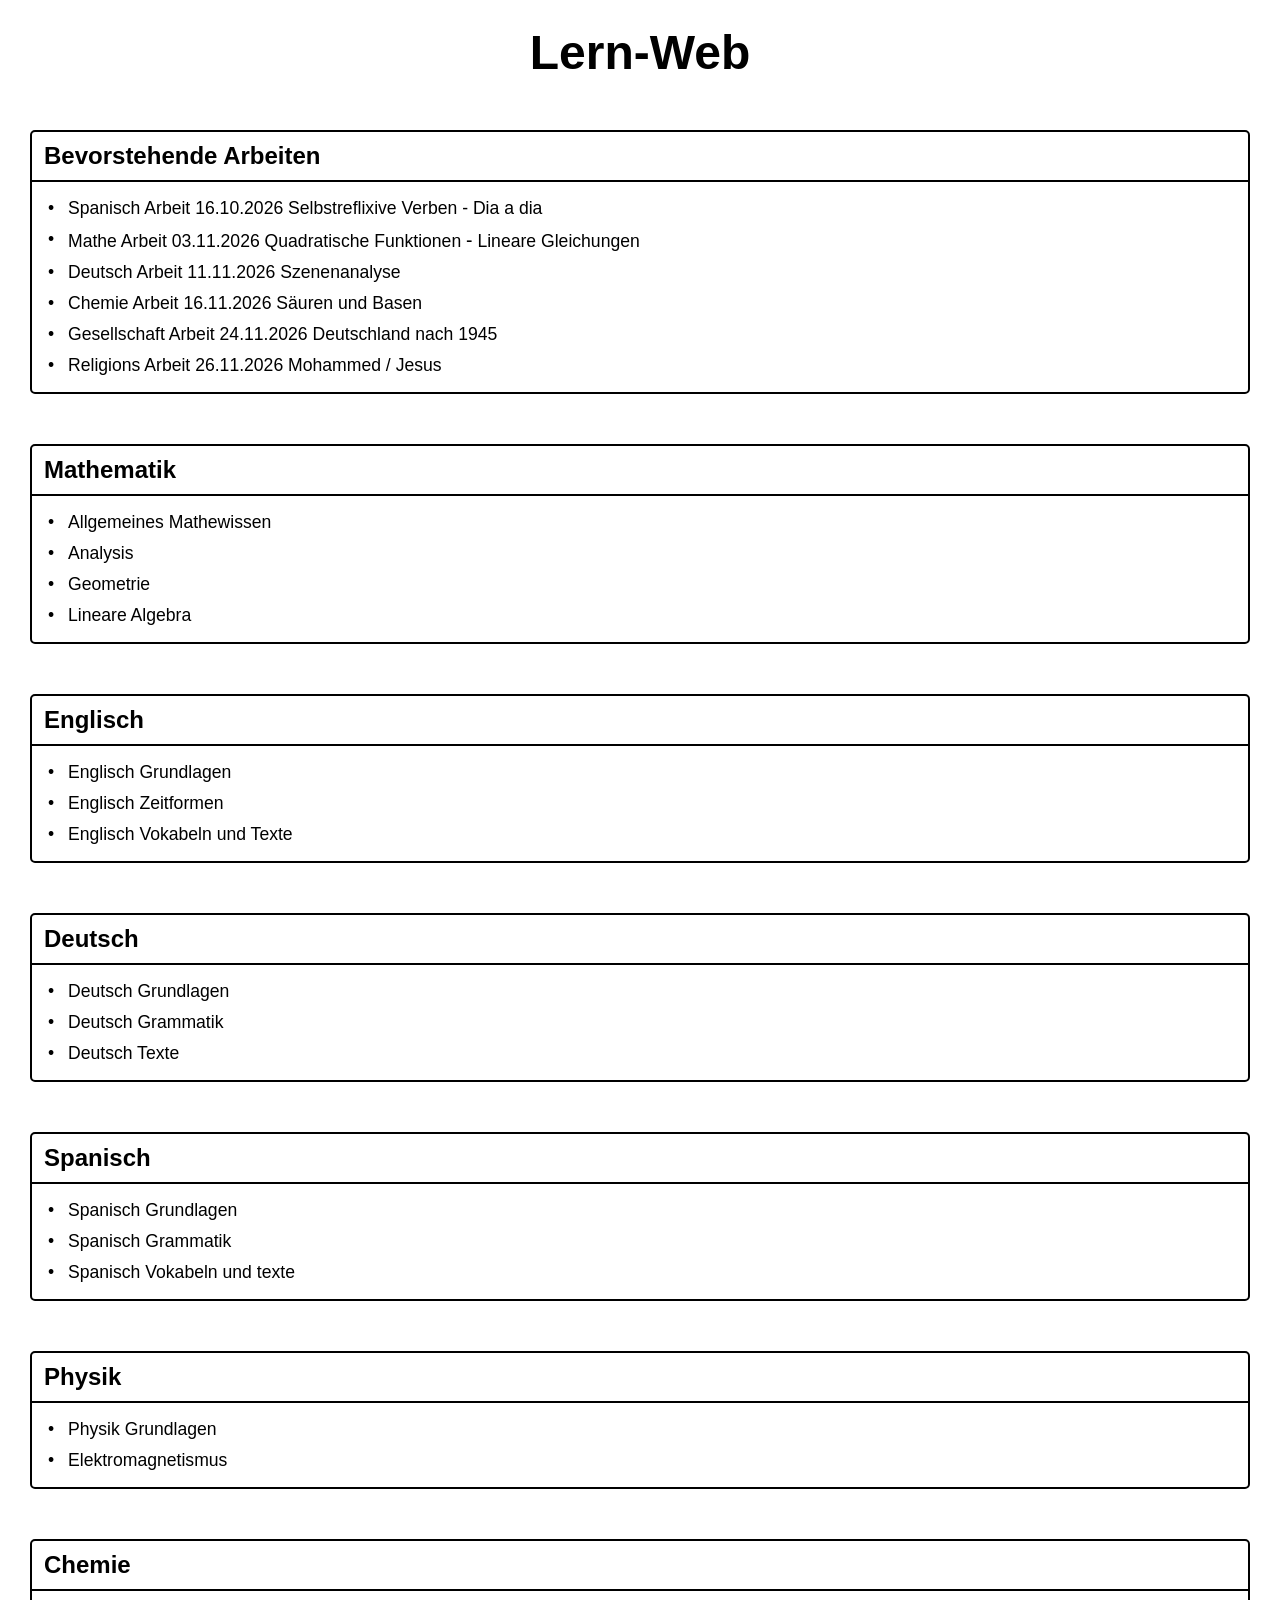
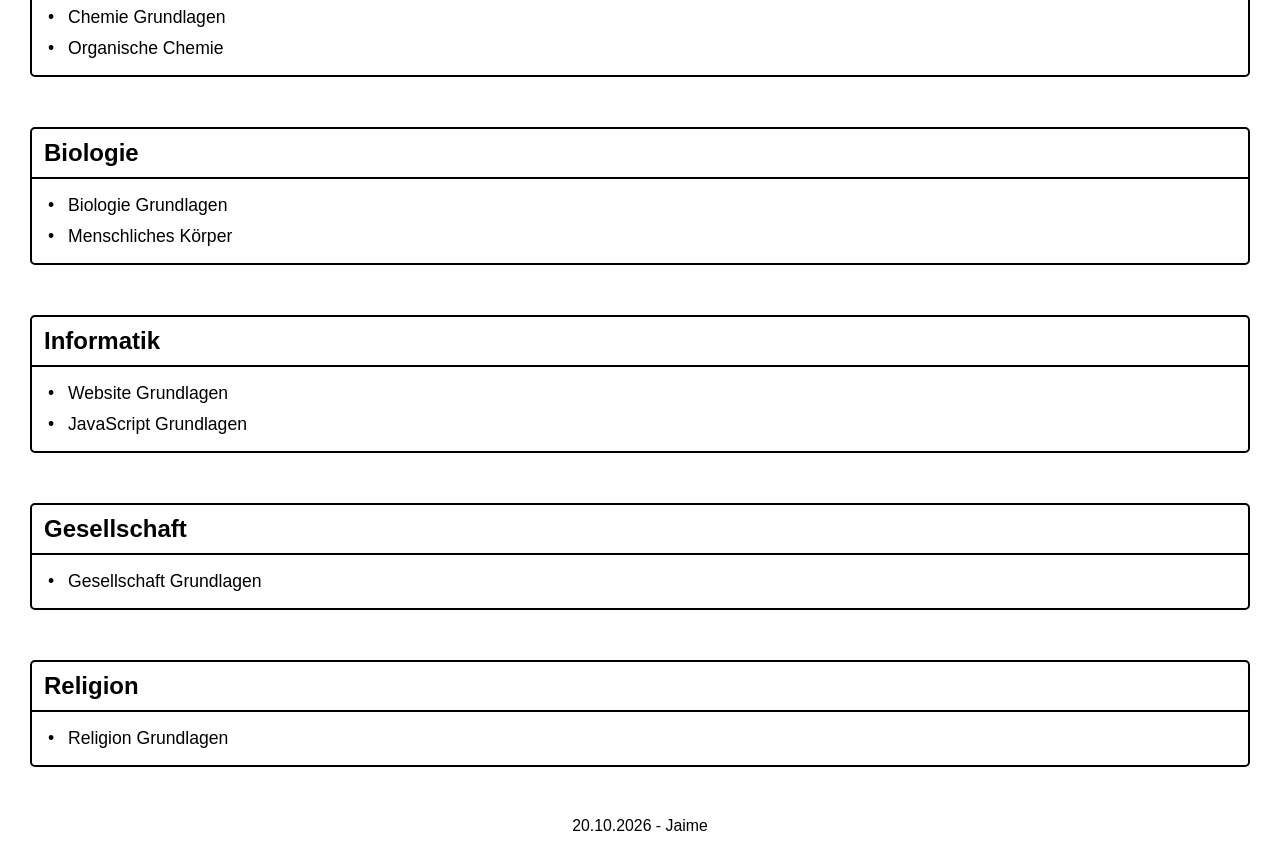
==== index.html @ 1feef7f4 "Update" ====
<!doctype html>
<html lang="de">
  <head>
    <meta charset="UTF-8" />
    <meta name="viewport" content="width=device-width, initial-scale=1.0" />
    <link rel="stylesheet" href="styles.css" />

    <title>Lern-Web</title>
  </head>
  <body>
    <header>
      <h1 id="page-title">Lern-Web</h1>
    </header>

    <main>
      <section class="theme">
        <div class="title">
          <h2 class="theme-title">Bevorstehende Arbeiten</h2>
        </div>
        <div class="infos">
          <ul>
            <li>
              <a href="spanish-grammar.html"
                >Spanisch Arbeit 16.10.2026 Selbstreflixive Verben</a
              >
              <a href="spanish-vocabulary.html"> - Dia a dia </a>
            </li>
            <li>
              <a href="analysis.html"
                >Mathe Arbeit 03.11.2026 Quadratische Funktionen</a
              >
              <p style="display: inline">-</p>
              <a href="general-math.html">Lineare Gleichungen</a>
            </li>
            <li>
              <a href="deutsch-text.html"
                >Deutsch Arbeit 11.11.2026 Szenenanalyse</a
              >
            </li>
            <li>
              <a href="chemie-basics.html"
                >Chemie Arbeit 16.11.2026 Säuren und Basen</a
              >
            </li>
            <li>
              <a href="gesellschaft-basics.html"
                >Gesellschaft Arbeit 24.11.2026 Deutschland nach 1945</a
              >
            </li>
            <li>
              <a href="" religion-basics.html
                >Religions Arbeit 26.11.2026 Mohammed / Jesus</a
              >
            </li>
          </ul>
        </div>
      </section>

      <section class="theme">
        <div class="title">
          <h2 class="theme-title">Mathematik</h2>
        </div>
        <div class="infos">
          <ul>
            <li><a href="general-math.html">Allgemeines Mathewissen</a></li>
            <li><a href="analysis.html">Analysis</a></li>
            <li><a href="geometry.html">Geometrie</a></li>
            <li><a href="linear-algebra.html">Lineare Algebra</a></li>
          </ul>
        </div>
      </section>

      <section class="theme">
        <div class="title">
          <h2 class="theme-title">Englisch</h2>
        </div>
        <div class="infos">
          <ul>
            <li><a href="english-basics.html">Englisch Grundlagen</a></li>
            <li><a href="english-time.html">Englisch Zeitformen</a></li>
            <li>
              <a href="english-vocabulary.html">Englisch Vokabeln und Texte</a>
            </li>
          </ul>
        </div>
      </section>

      <section class="theme">
        <div class="title">
          <h2 class="theme-title">Deutsch</h2>
        </div>
        <div class="infos">
          <ul>
            <li><a href="deutsch-basics.html">Deutsch Grundlagen</a></li>
            <li><a href="deutsch-grammar.html">Deutsch Grammatik</a></li>
            <li><a href="deutsch-text.html">Deutsch Texte</a></li>
          </ul>
        </div>
      </section>

      <section class="theme">
        <div class="title">
          <h2 class="theme-title">Spanisch</h2>
        </div>
        <div class="infos">
          <ul>
            <li><a href="spanish-basics.html">Spanisch Grundlagen</a></li>
            <li><a href="spanish-grammar.html">Spanisch Grammatik</a></li>
            <li>
              <a href="spanish-vocabulary.html">Spanisch Vokabeln und texte</a>
            </li>
          </ul>
        </div>
      </section>

      <section class="theme">
        <div class="title">
          <h2 class="theme-title">Physik</h2>
        </div>
        <div class="infos">
          <ul>
            <li><a href="physics-basics.html">Physik Grundlagen</a></li>
            <li>
              <a href="physics-electromagnetism.html">Elektromagnetismus</a>
            </li>
          </ul>
        </div>
      </section>

      <section class="theme">
        <div class="title">
          <h2 class="theme-title">Chemie</h2>
        </div>
        <div class="infos">
          <ul>
            <li><a href="chemie-basics.html">Chemie Grundlagen</a></li>
            <li><a href="chemie-organic.html">Organische Chemie</a></li>
          </ul>
        </div>
      </section>

      <section class="theme">
        <div class="title">
          <h2 class="theme-title">Biologie</h2>
        </div>
        <div class="infos">
          <ul>
            <li><a href="biology-basics.html">Biologie Grundlagen</a></li>
            <li><a href="biology-human-body.html">Menschliches Körper</a></li>
          </ul>
        </div>
      </section>

      <section class="theme">
        <div class="title">
          <h2 class="theme-title">Informatik</h2>
        </div>
        <div class="infos">
          <ul>
            <li><a href="web-basics.html">Website Grundlagen</a></li>
            <li><a href="javascript-basics.html">JavaScript Grundlagen</a></li>
          </ul>
        </div>
      </section>

      <section class="theme">
        <div class="title">
          <h2 class="theme-title">Gesellschaft</h2>
        </div>
        <div class="infos">
          <ul>
            <li>
              <a href="gesellschaft-basics.html">Gesellschaft Grundlagen</a>
            </li>
          </ul>
        </div>
      </section>

      <section class="theme">
        <div class="title">
          <h2 class="theme-title">Religion</h2>
        </div>
        <div class="infos">
          <ul>
            <li><a href="religion-basics.html">Religion Grundlagen</a></li>
          </ul>
        </div>
      </section>
    </main>

    <footer>
      <p id="footer">20.10.2026 - Jaime</p>
    </footer>
  </body>
</html>
---- styles.css ----
body {
  font-family: sans-serif;
  margin: 0 auto;
}

button {
  padding: 10px 20px;
  font-size: 1em;
  border-radius: 4px;
  border: 1px solid black;
  background-color: white;
  margin-bottom: 15px;
}

button:hover {
  background-color: rgb(210, 210, 210);
  cursor: pointer;
}

p {
  margin-bottom: 4px;
  font-size: 1.1em;
  font-family: Poppins, sans-serif;
}

a {
  text-decoration: none;
  color: black;
}

a:hover {
  color: rgb(210, 210, 210);
  text-decoration: underline;
}

a:active {
  color: rgb(210, 210, 210);
  text-decoration: underline;
}

a:visited {
  color: black;
}

a:focus {
  color: rgb(210, 210, 210);
  text-decoration: underline;
}

a:link {
  color: black;
}

footer {
  text-align: center;
  margin-top: 50px;
  margin-bottom: 20px;
  font-size: 0.9em;
}

.beschreibung {
  margin-left: 30px;
  margin-right: 30px;
}

.inhalt {
  display: flex;
  text-align: center;
  gap: 20px;
}

.inhalt img {
  width: 25%;
  height: auto;
}

#page-title {
  text-align: center;
  font-size: 3em;
  margin-top: 25px;
  margin-bottom: 40px;
}
.theme {
  min-width: 80%;
  max-width: 95%;
  margin-right: auto;
  margin-left: auto;
  margin-top: 50px;
  margin-bottom: 50px;
  border-radius: 5px;
  border: 2px solid black;
}

.title {
  border-bottom: 2px solid black;
}

.theme-title {
  font-size: 1.8 em;
  margin-left: 12px;
  margin-bottom: 10px;
  margin-top: 10px;
}

.infos {
  margin-left: 16px;
  margin-right: 16px;
}

ul {
  list-style: none; /* Standard-Punkt entfernen */
  padding-left: 0;
}

table {
  width: 95%;
  border-collapse: collapse;
  margin-top: 50px;
  margin-bottom: 30px;
}

.flex {
  display: flex;
  flex-direction: row;
  justify-content: flex-start;
  align-items: flex-start;
  flex-wrap: nowrap;
  gap: 0px;
}

.flex table th,
td {
  flex-shrink: 0;
}

th,
td {
  border: 1px solid black;
  padding: 8px;
  text-align: left;
}

ul li {
  position: relative;
  padding-left: 20px; /* Abstand zwischen Text und individuellem Punkt */
  margin-bottom: 10px; /* Abstand zwischen den Listenelementen */
  font-size: 1.1em; /* Schriftgröße der Listenelemente */
}

ul li::before {
  content: "•"; /* Eigenen Punkt definieren */
  position: absolute;
  left: 0; /* Exakte Position des Punktes im div */
  color: black; /* Farbe des Punktes */
}
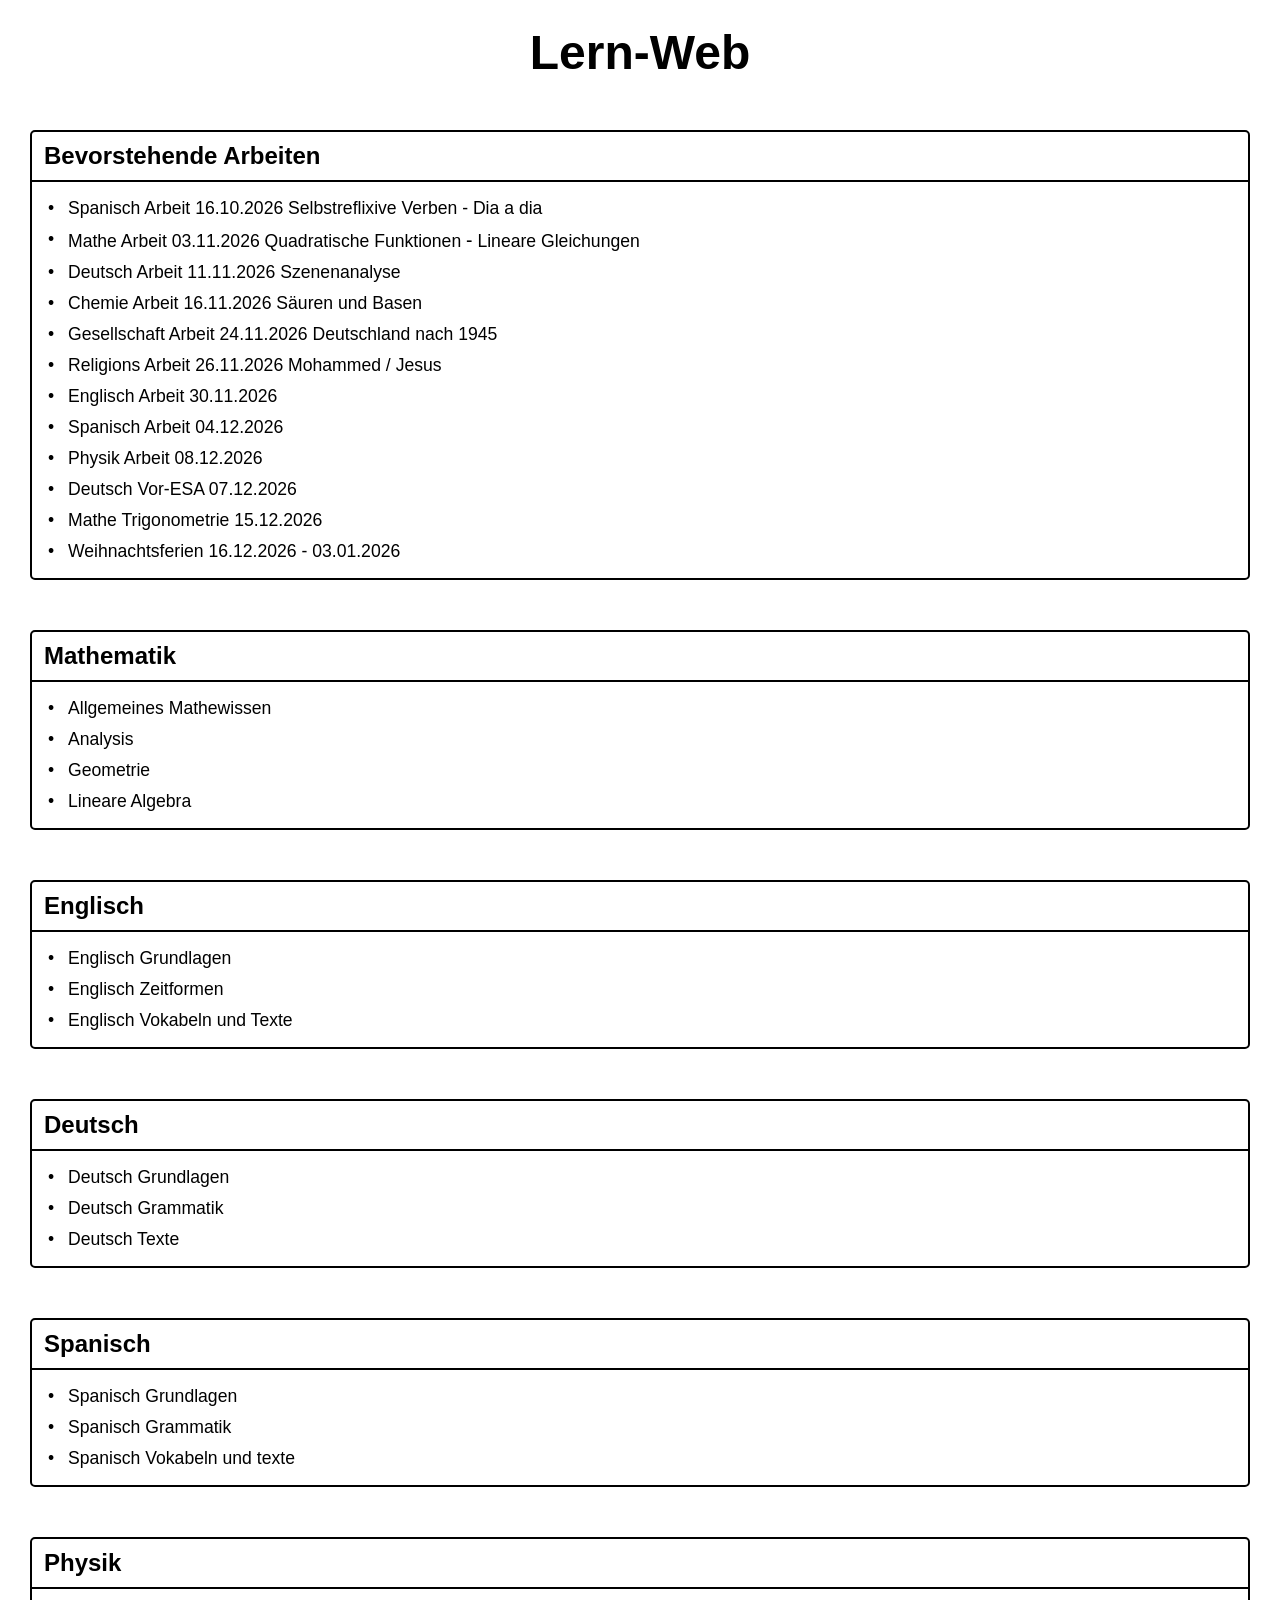
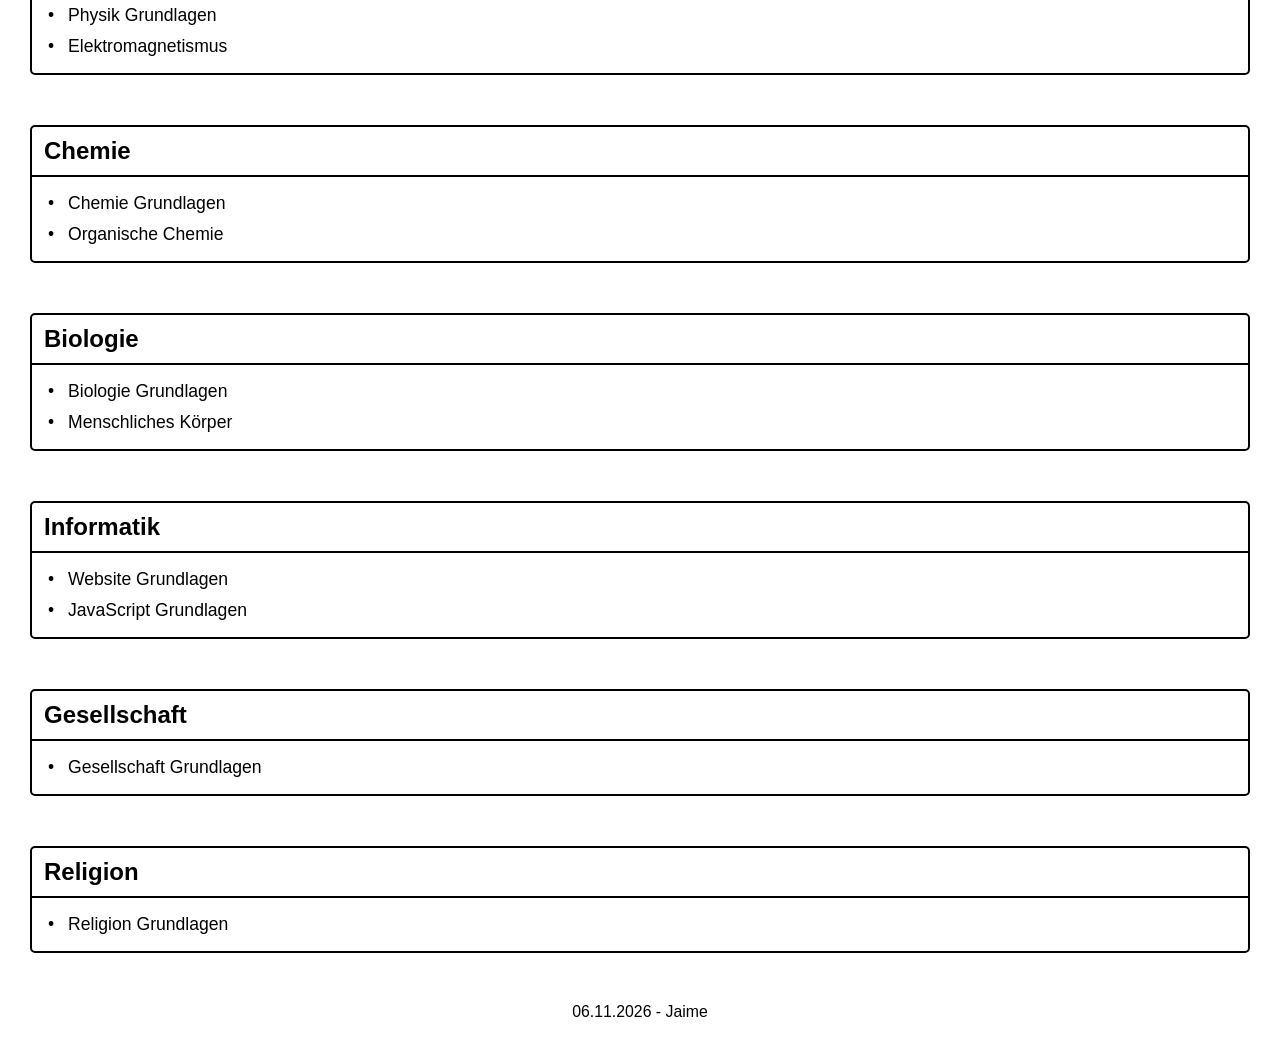
==== commit 0aba72a4: "Update" ====
--- a/index.html
+++ b/index.html
@@ -48,10 +48,24 @@
               >
             </li>
             <li>
-              <a href="" religion-basics.html
+              <a href="religion-basics.html"
                 >Religions Arbeit 26.11.2026 Mohammed / Jesus</a
               >
             </li>
+            <li>
+              <a href="english-basics.html">Englisch Arbeit 30.11.2026</a>
+            </li>
+            <li>
+              <a href="spanish-basics.html">Spanisch Arbeit 04.12.2026</a>
+            </li>
+            <li><a href="physics-basics.html">Physik Arbeit 08.12.2026</a></li>
+            <li>
+              <a href="deutsch-basics.html">Deutsch Vor-ESA 07.12.2026</a>
+            </li>
+            <li>
+              <a href="general-math.html">Mathe Trigonometrie 15.12.2026</a>
+            </li>
+            <li>Weihnachtsferien 16.12.2026 - 03.01.2026</li>
           </ul>
         </div>
       </section>
@@ -189,7 +203,7 @@
     </main>
 
     <footer>
-      <p id="footer">20.10.2026 - Jaime</p>
+      <p id="footer">06.11.2026 - Jaime</p>
     </footer>
   </body>
 </html>
--- a/styles.css
+++ b/styles.css
@@ -18,7 +18,7 @@
 }
 
 p {
-  margin-bottom: 4px;
+  margin-bottom: 10px;
   font-size: 1.1em;
   font-family: Poppins, sans-serif;
 }
@@ -61,6 +61,7 @@
 .beschreibung {
   margin-left: 30px;
   margin-right: 30px;
+  margin-bottom: 20px;
 }
 
 .inhalt {
@@ -153,3 +154,7 @@
   left: 0; /* Exakte Position des Punktes im div */
   color: black; /* Farbe des Punktes */
 }
+
+input::placeholder {
+  color: white;
+}
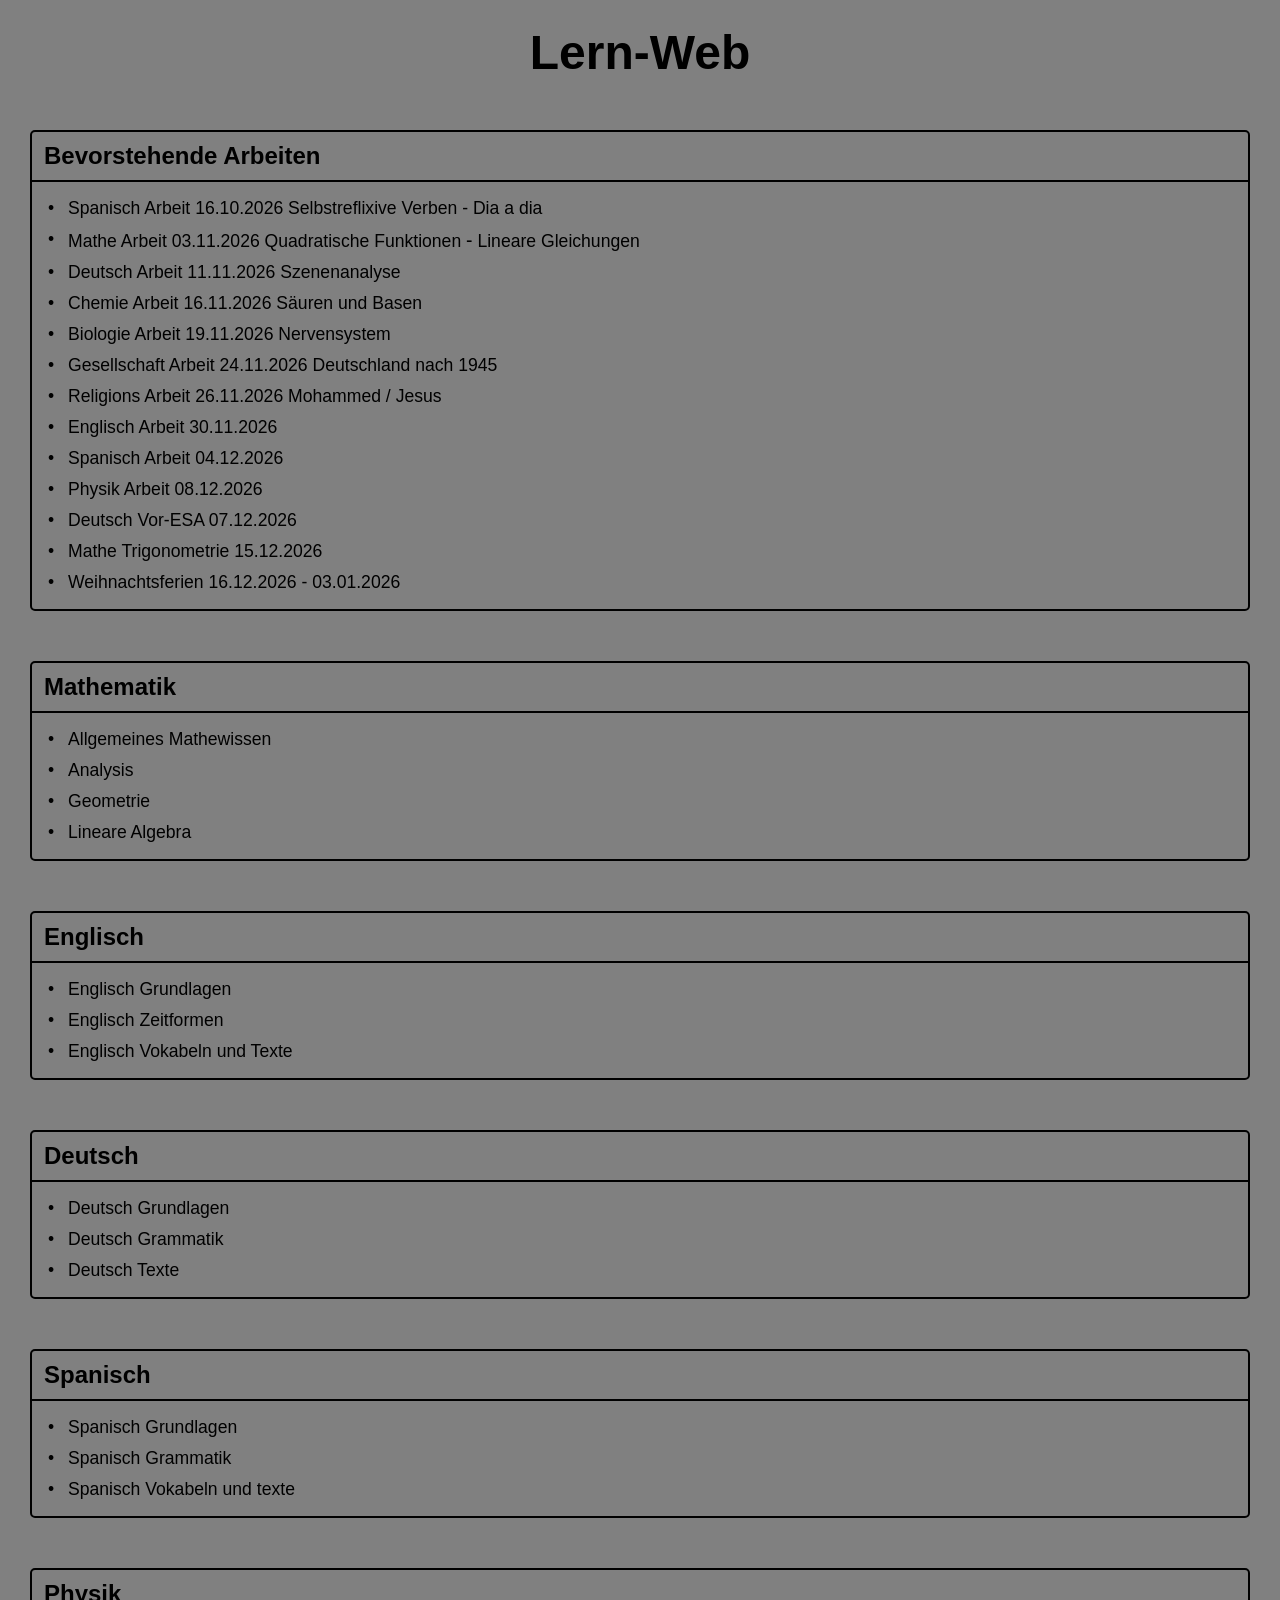
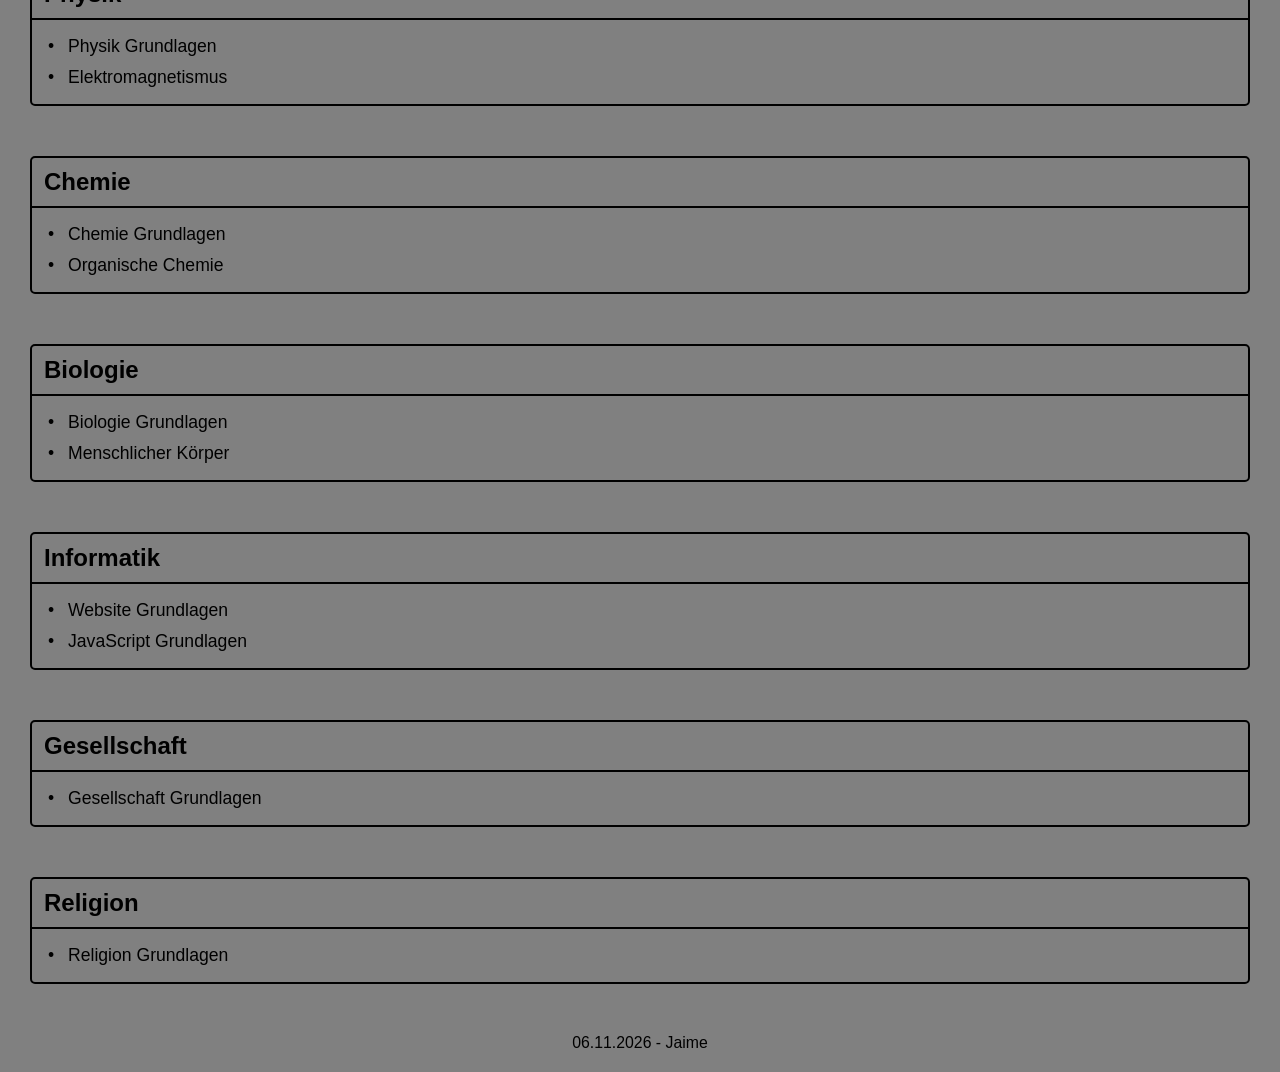
==== commit fe34edcb: "Update Chemics" ====
--- a/index.html
+++ b/index.html
@@ -42,13 +42,14 @@
                 >Chemie Arbeit 16.11.2026 Säuren und Basen</a
               >
             </li>
+            <li><a href=""> Biologie Arbeit 19.11.2026 Nervensystem </a></li>
             <li>
               <a href="gesellschaft-basics.html"
                 >Gesellschaft Arbeit 24.11.2026 Deutschland nach 1945</a
               >
             </li>
             <li>
-              <a href="religion-basics.html"
+              <a href="religion-basics.html" biology-basics.html
                 >Religions Arbeit 26.11.2026 Mohammed / Jesus</a
               >
             </li>
@@ -160,7 +161,7 @@
         <div class="infos">
           <ul>
             <li><a href="biology-basics.html">Biologie Grundlagen</a></li>
-            <li><a href="biology-human-body.html">Menschliches Körper</a></li>
+            <li><a href="biology-human-body.html">Menschlicher Körper</a></li>
           </ul>
         </div>
       </section>
--- a/styles.css
+++ b/styles.css
@@ -1,6 +1,7 @@
 body {
   font-family: sans-serif;
   margin: 0 auto;
+  background-color: grey;
 }
 
 button {
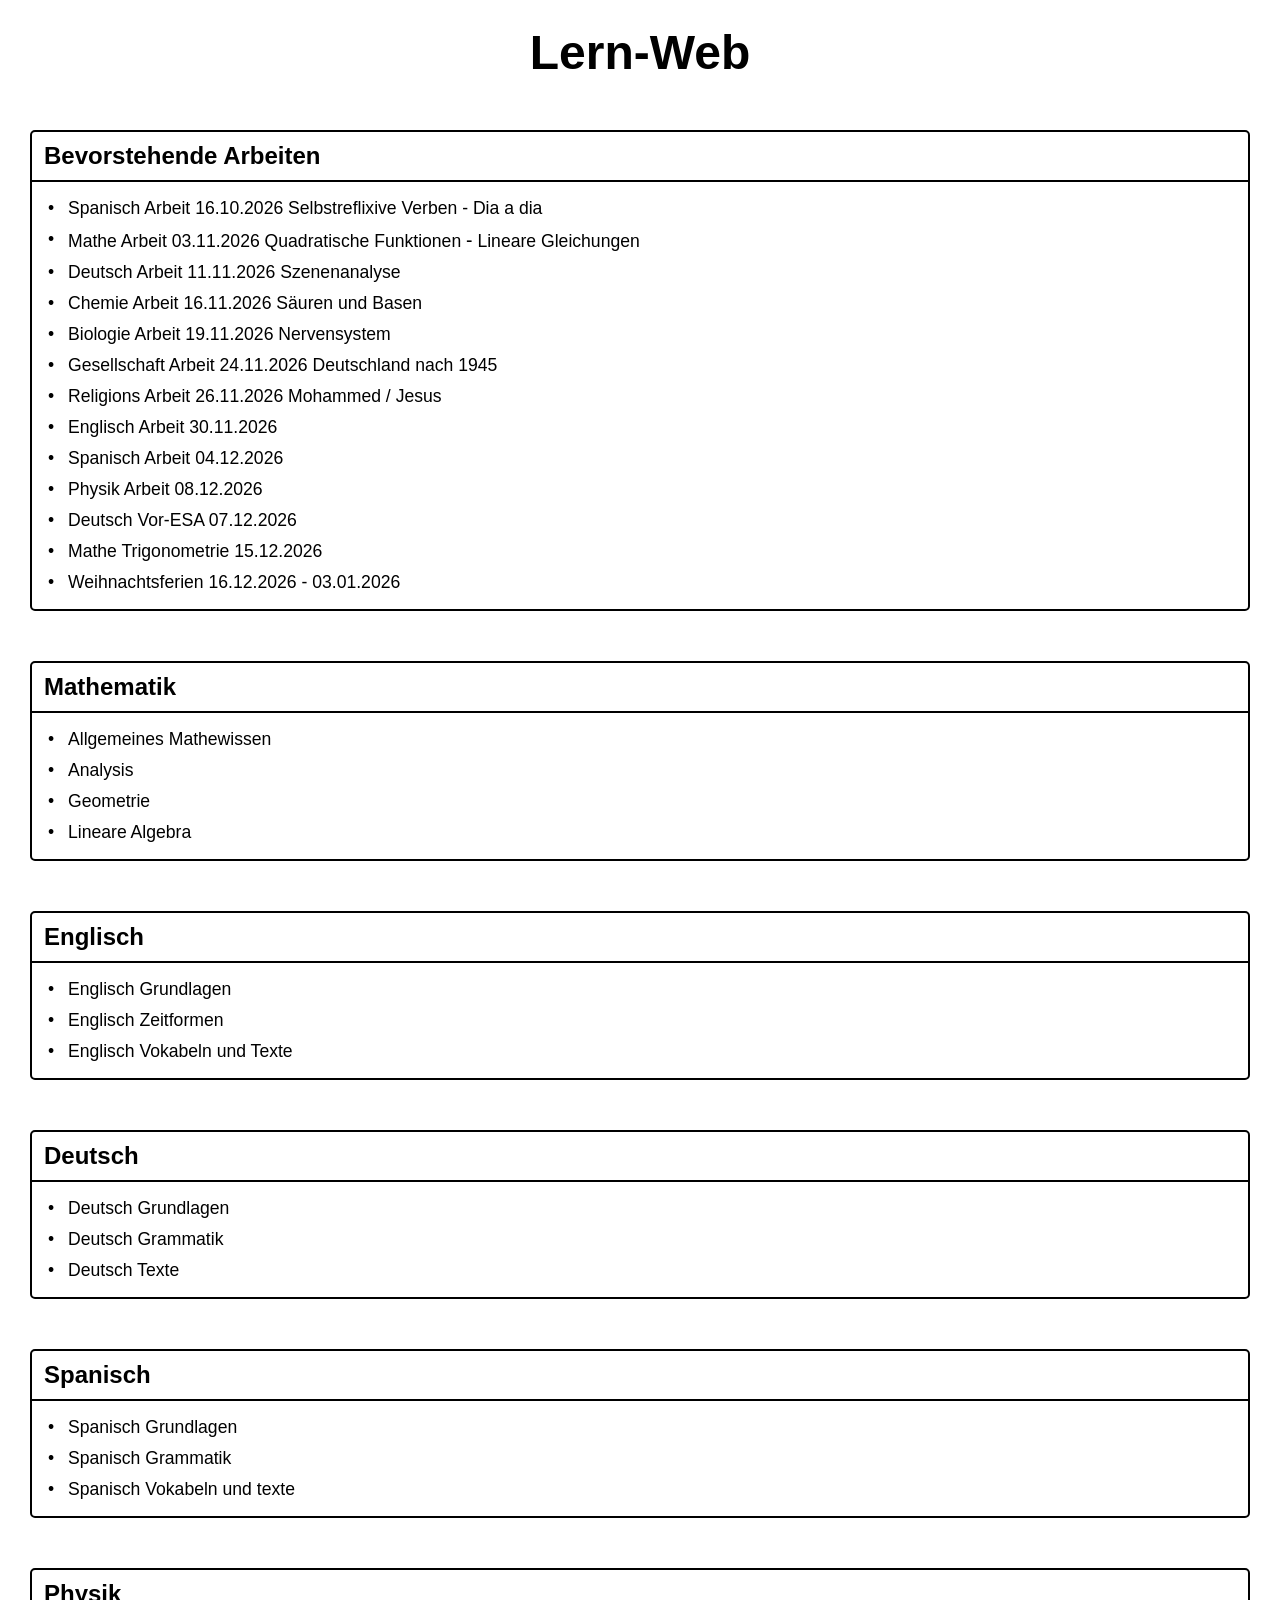
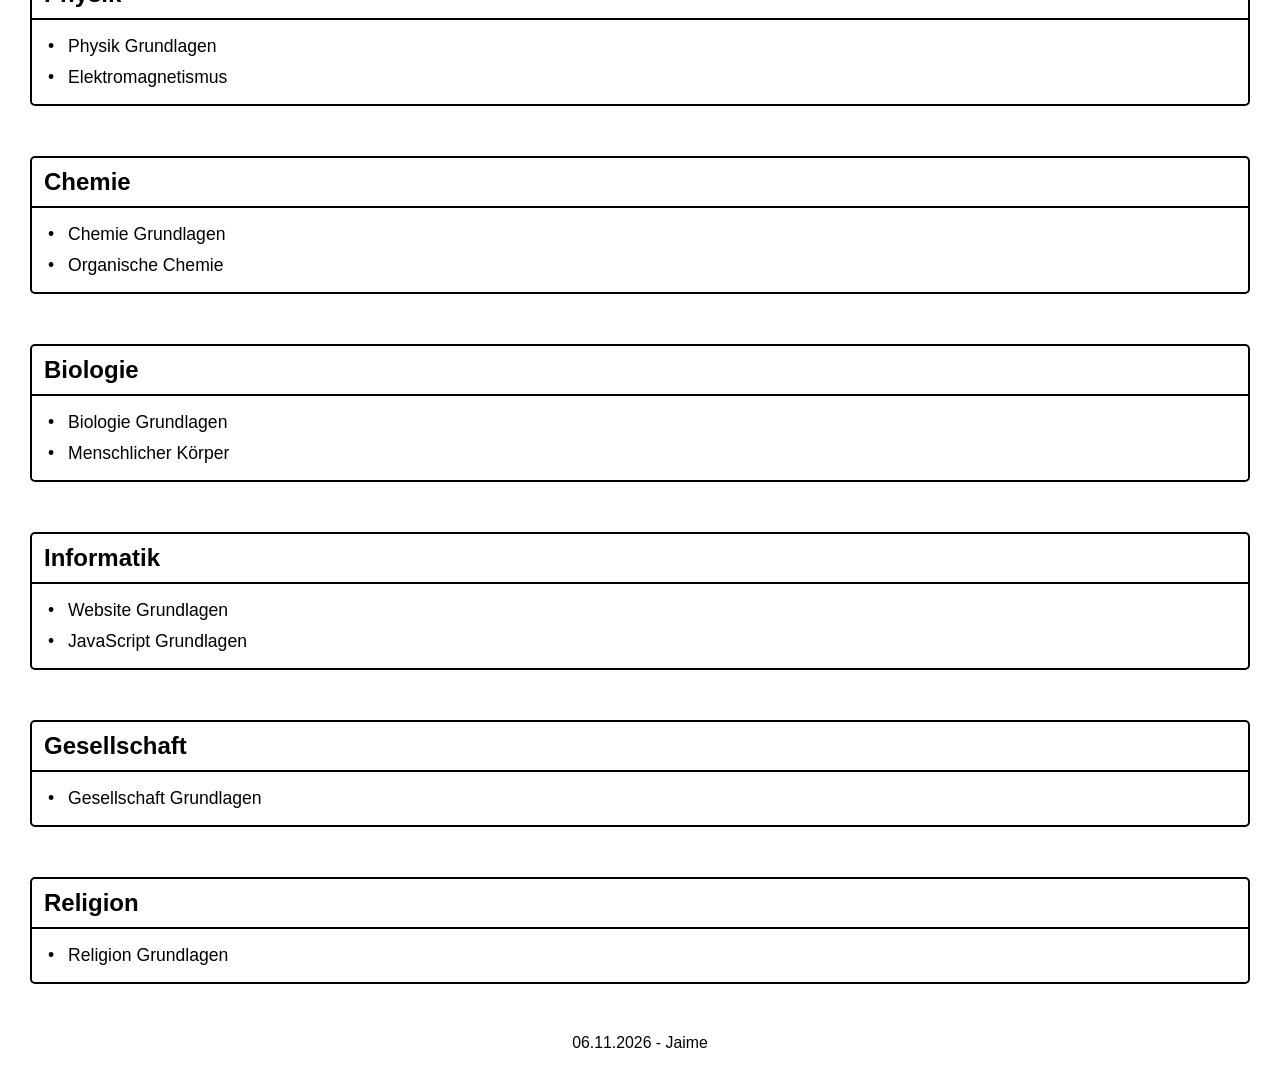
==== commit d5c4fe2e: "Update Laugen und Säuren" ====
--- a/index.html
+++ b/index.html
@@ -49,7 +49,7 @@
               >
             </li>
             <li>
-              <a href="religion-basics.html" biology-basics.html
+              <a href="religion-basics.html"
                 >Religions Arbeit 26.11.2026 Mohammed / Jesus</a
               >
             </li>
--- a/styles.css
+++ b/styles.css
@@ -1,7 +1,7 @@
 body {
   font-family: sans-serif;
   margin: 0 auto;
-  background-color: grey;
+  background-color: white;
 }
 
 button {
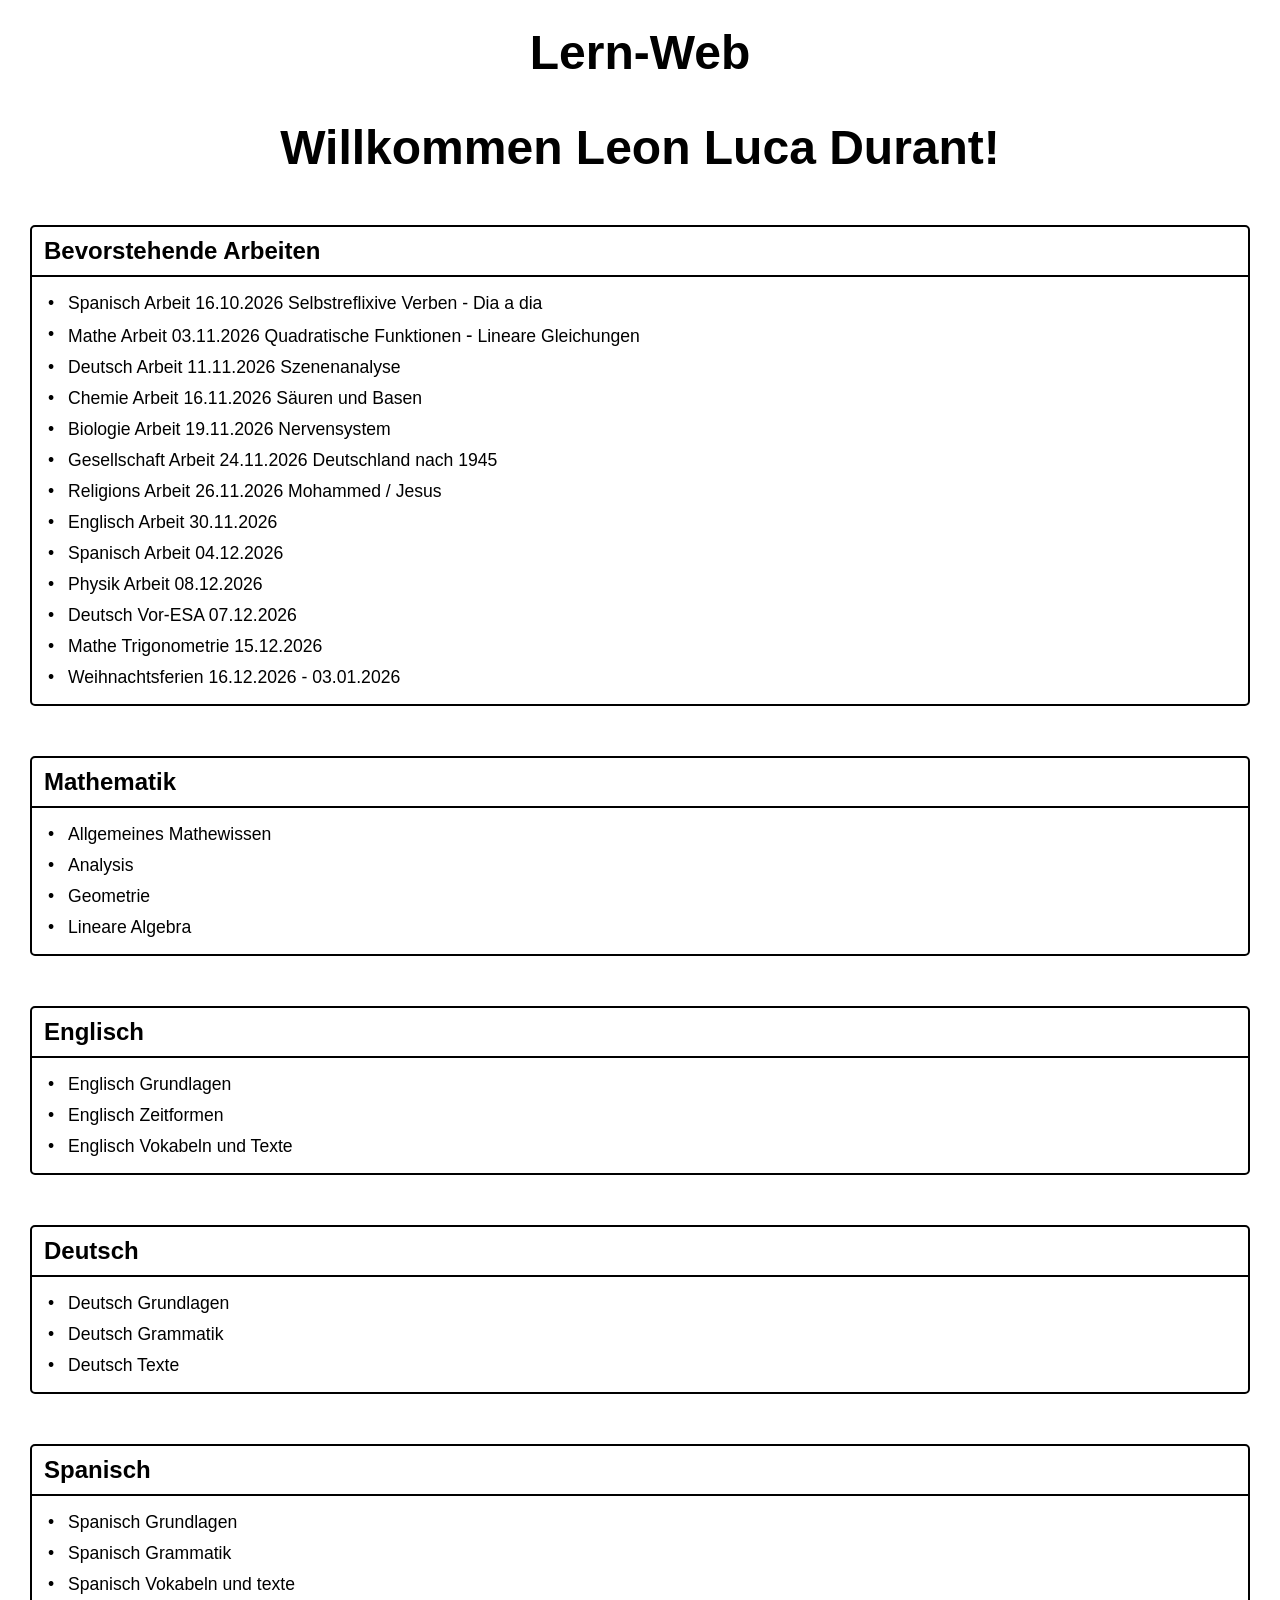
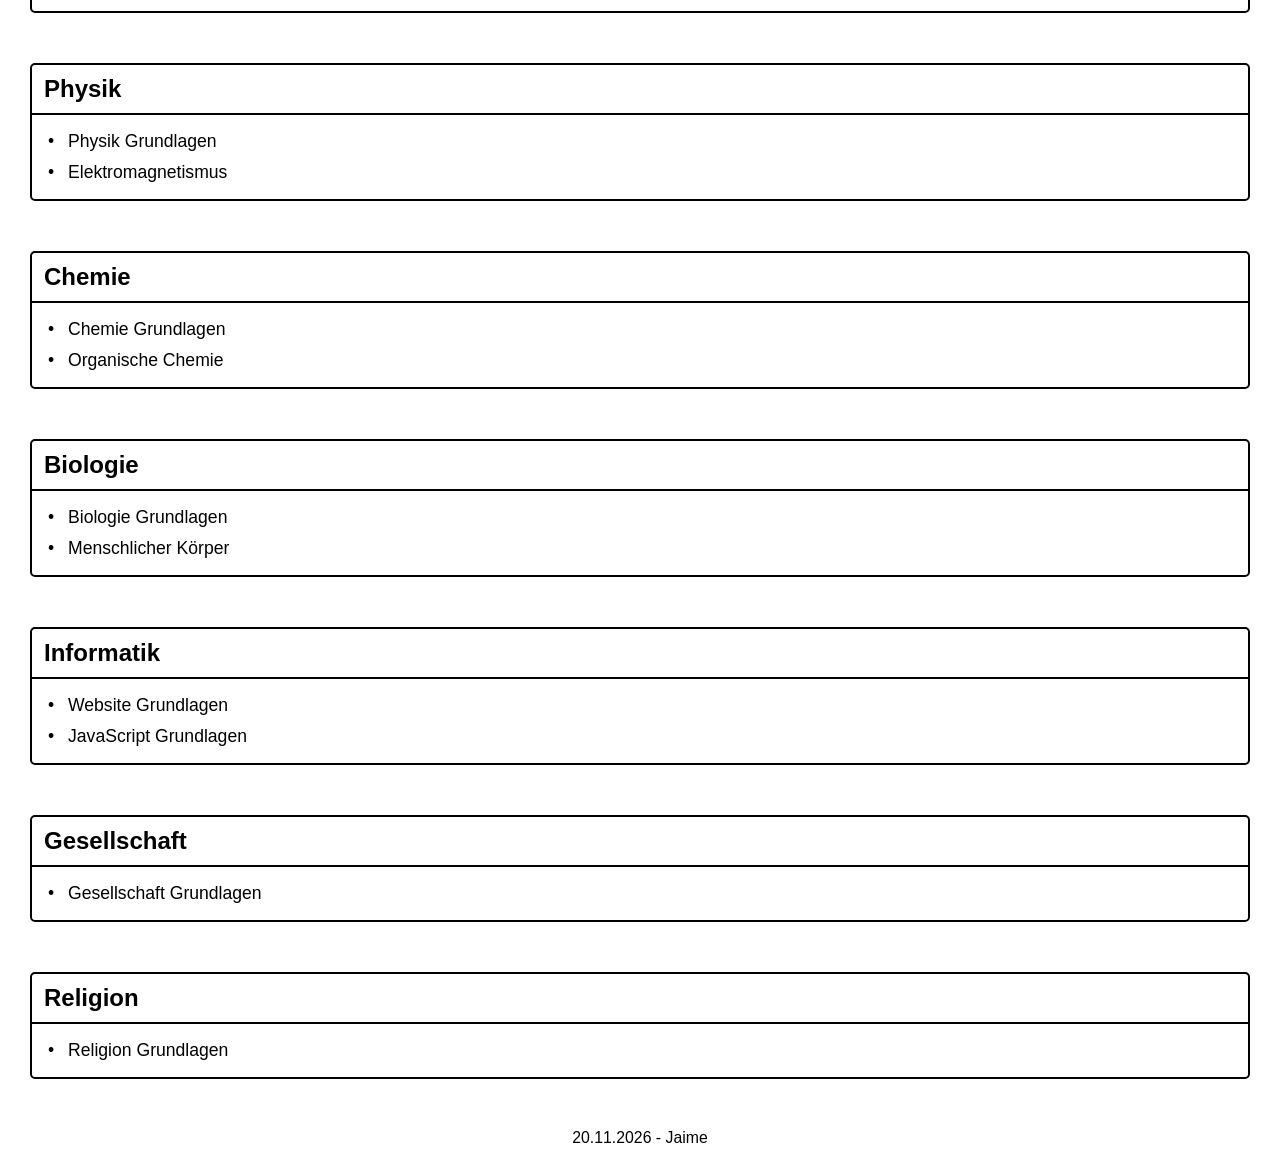
==== commit 46dbcbb0: "Gesellschaft Update" ====
--- a/index.html
+++ b/index.html
@@ -10,6 +10,7 @@
   <body>
     <header>
       <h1 id="page-title">Lern-Web</h1>
+      <h1 id="page-title">Willkommen Leon Luca Durant!</h1>
     </header>
 
     <main>
@@ -42,7 +43,11 @@
                 >Chemie Arbeit 16.11.2026 Säuren und Basen</a
               >
             </li>
-            <li><a href=""> Biologie Arbeit 19.11.2026 Nervensystem </a></li>
+            <li>
+              <a href="biology-basics.html">
+                Biologie Arbeit 19.11.2026 Nervensystem
+              </a>
+            </li>
             <li>
               <a href="gesellschaft-basics.html"
                 >Gesellschaft Arbeit 24.11.2026 Deutschland nach 1945</a
@@ -204,7 +209,7 @@
     </main>
 
     <footer>
-      <p id="footer">06.11.2026 - Jaime</p>
+      <p id="footer">20.11.2026 - Jaime</p>
     </footer>
   </body>
 </html>
